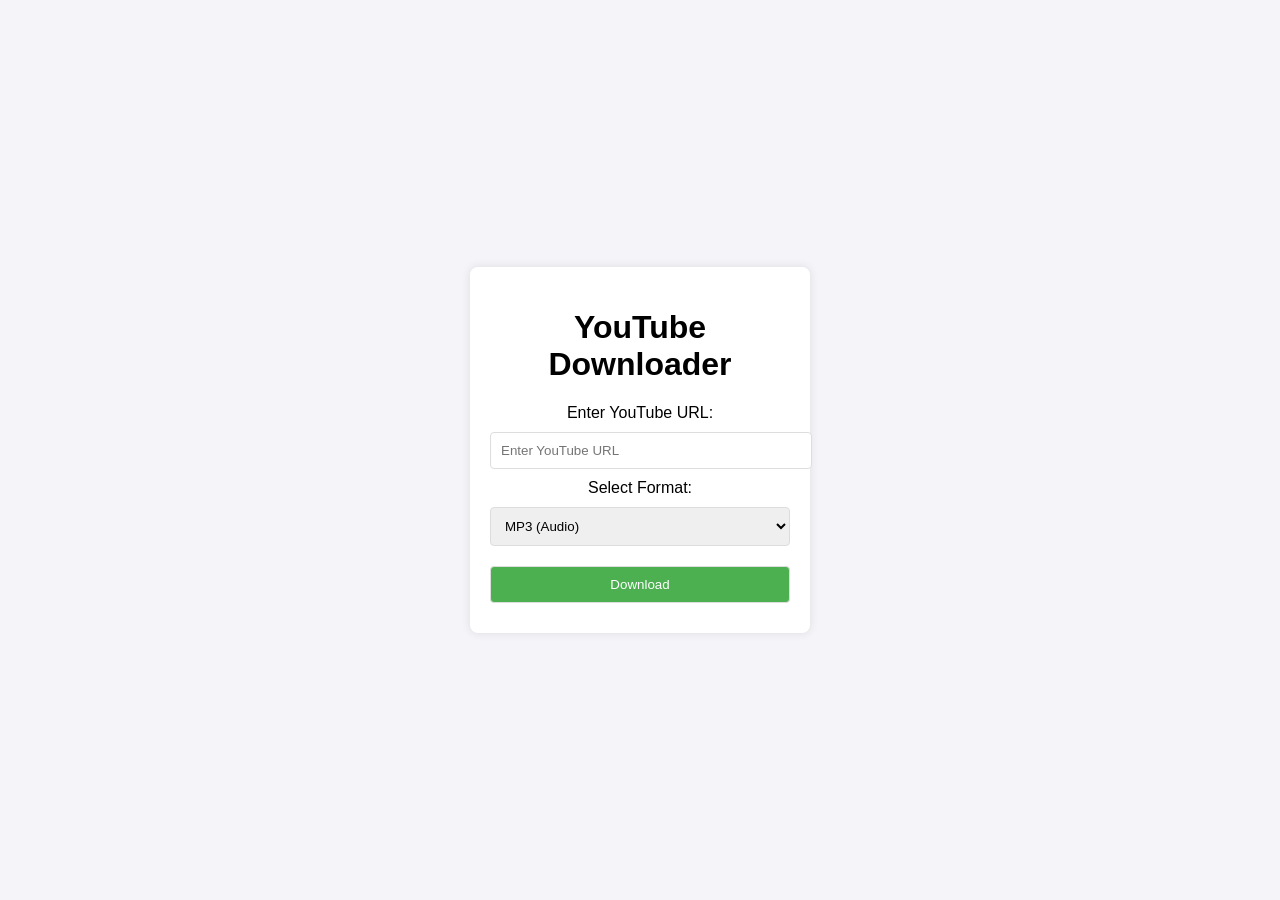
==== index.html @ 8ca3a50c "commit" ====
<!DOCTYPE html>
<html lang="en">
<head>
    <meta charset="UTF-8">
    <meta name="viewport" content="width=device-width, initial-scale=1.0">
    <title>YouTube Downloader</title>
    <link rel="stylesheet" href="styles.css">
</head>
<body>
    <div class="container">
        <h1>YouTube Downloader</h1>

        <!-- YouTube URL Input -->
        <label for="url">Enter YouTube URL:</label>
        <input type="text" id="url" placeholder="Enter YouTube URL" required>

        <!-- Format Selection -->
        <label for="format">Select Format:</label>
        <select id="format" onchange="toggleResolutionInput()">
            <option value="mp3">MP3 (Audio)</option>
            <option value="mp4">MP4 (Video)</option>
        </select>

        <!-- Resolution Selection -->
        <label for="resolution" id="resolutionLabel" style="display:none;">Select Resolution:</label>
        <select id="resolution" style="display:none;">
            <option value="720p">720p</option>
            <option value="1080p">1080p</option>
            <option value="360p">360p</option>
            <option value="144p">144p</option>
        </select>

        <button id="downloadButton" onclick="downloadContent()">Download</button>

        <div id="statusMessage"></div>
    </div>

    <script src="script.js"></script>
</body>
</html>
---- styles.css ----
body {
    font-family: Arial, sans-serif;
    background-color: #f4f4f9;
    display: flex;
    justify-content: center;
    align-items: center;
    height: 100vh;
    margin: 0;
}

.container {
    background-color: white;
    padding: 20px;
    box-shadow: 0 0 10px rgba(0, 0, 0, 0.1);
    border-radius: 8px;
    width: 300px;
    text-align: center;
}

input, select, button {
    width: 100%;
    padding: 10px;
    margin: 10px 0;
    border-radius: 4px;
    border: 1px solid #ddd;
}

button {
    background-color: #4CAF50;
    color: white;
    cursor: pointer;
}

button:disabled {
    background-color: #ccc;
}

button:hover {
    background-color: #45a049;
}
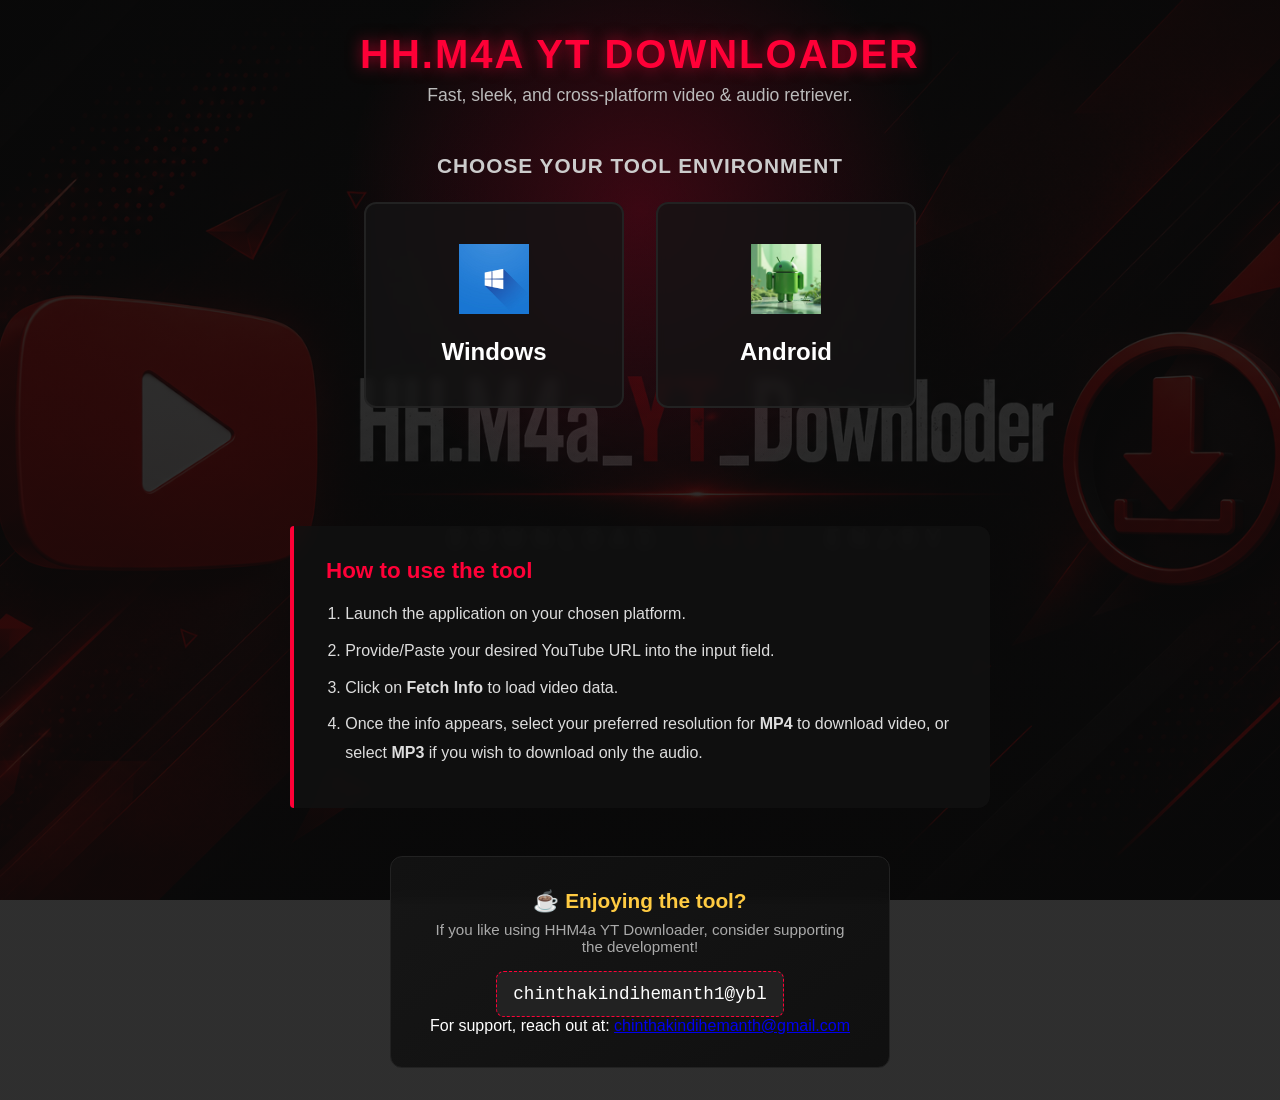
==== commit bd19f34d: "Added the Html for website to download the tool everyone" ====
--- a/index.html
+++ b/index.html
@@ -3,38 +3,297 @@
 <head>
     <meta charset="UTF-8">
     <meta name="viewport" content="width=device-width, initial-scale=1.0">
-    <title>YouTube Downloader</title>
-    <link rel="stylesheet" href="styles.css">
+    <title>HH.M4a YT Downloader</title>
+    <style>
+        /* Base Styling & Theme */
+        * {
+            margin: 0;
+            padding: 0;
+            box-sizing: border-box;
+            font-family: 'Segoe UI', Tahoma, Geneva, Verdana, sans-serif;
+        }
+
+        body {
+            /* Prioritizes your background image, blurs/darkens it slightly via linear-gradient for text readability */
+            background: linear-gradient(rgba(10, 10, 10, 0.85), rgba(10, 10, 10, 0.85)), url('background.jpg') no-repeat center center fixed;
+            background-size: cover;
+            color: #ffffff;
+            min-height: 100vh;
+            display: flex;
+            flex-direction: column;
+            align-items: center;
+            justify-content: flex-start;
+            overflow-x: hidden;
+            padding: 2rem 1rem;
+        }
+
+        /* Subtle animated red glow over your background image */
+        .bg-glow {
+            position: absolute;
+            top: -10%;
+            left: 50%;
+            transform: translateX(-50%);
+            width: 600px;
+            height: 600px;
+            background: radial-gradient(circle, rgba(255, 0, 55, 0.2) 0%, rgba(0,0,0,0) 70%);
+            z-index: -1;
+            pointer-events: none;
+        }
+
+        header {
+            text-align: center;
+            margin-bottom: 3rem;
+            animation: fadeInDown 1s ease-out;
+        }
+
+        header h1 {
+            font-size: 2.5rem;
+            color: #ff0037; /* Vibrant Red accent */
+            text-transform: uppercase;
+            letter-spacing: 2px;
+            margin-bottom: 0.5rem;
+            text-shadow: 0 0 15px rgba(255, 0, 55, 0.6);
+        }
+
+        header p {
+            color: #bbb;
+            font-size: 1.1rem;
+        }
+
+        /* Platform Selection Section */
+        .selector-container {
+            width: 100%;
+            max-width: 800px;
+            display: flex;
+            flex-direction: column;
+            align-items: center;
+            gap: 1.5rem;
+            margin-bottom: 3rem;
+            animation: fadeIn 1.2s ease-out;
+        }
+
+        .section-title {
+            font-size: 1.3rem;
+            text-transform: uppercase;
+            letter-spacing: 1px;
+            color: #ccc;
+        }
+
+        .cards-wrapper {
+            display: flex;
+            justify-content: center;
+            gap: 2rem;
+            width: 100%;
+            flex-wrap: wrap;
+        }
+
+        .platform-card {
+            background: rgba(20, 20, 20, 0.8); /* Semi-transparent black to let background peak through */
+            backdrop-filter: blur(5px); /* Modern glassmorphism look */
+            border: 2px solid #222;
+            border-radius: 12px;
+            width: 260px;
+            padding: 2.5rem 1.5rem;
+            text-align: center;
+            cursor: pointer;
+            transition: all 0.4s cubic-bezier(0.175, 0.885, 0.32, 1.275);
+            text-decoration: none;
+            display: flex;
+            flex-direction: column;
+            align-items: center;
+            justify-content: center;
+        }
+
+        /* Dynamic Motion Hover Effects */
+        .platform-card:hover {
+            transform: translateY(-10px);
+            border-color: #ff0037;
+            box-shadow: 0 10px 25px rgba(255, 0, 55, 0.4);
+            background: rgba(30, 30, 30, 0.9);
+        }
+
+        .platform-card img {
+            width: 70px;
+            height: 70px;
+            margin-bottom: 1.5rem;
+            object-fit: contain;
+            transition: transform 0.3s ease;
+        }
+
+        .platform-card:hover img {
+            transform: scale(1.1);
+        }
+
+        .platform-card span {
+            font-size: 1.5rem;
+            font-weight: bold;
+            color: #fff;
+        }
+
+        /* Live Download Status Message */
+        #status-message {
+            font-size: 1.2rem;
+            color: #00ff88;
+            font-weight: 600;
+            min-height: 30px;
+            text-align: center;
+            margin-top: 1rem;
+            opacity: 0;
+            transition: opacity 0.3s ease;
+        }
+
+        #status-message.show {
+            opacity: 1;
+            animation: pulse 1.5s infinite;
+        }
+
+        /* Info / How to use section */
+        .instructions-panel {
+            background: rgba(17, 17, 17, 0.85);
+            backdrop-filter: blur(5px);
+            border-left: 4px solid #ff0037;
+            border-radius: 4px 12px 12px 4px;
+            padding: 2rem;
+            max-width: 700px;
+            width: 100%;
+            margin-bottom: 3rem;
+            animation: fadeInUp 1.4s ease-out;
+        }
+
+        .instructions-panel h3 {
+            font-size: 1.4rem;
+            margin-bottom: 1rem;
+            color: #ff0037;
+        }
+
+        .instructions-panel ol {
+            padding-left: 1.2rem;
+            color: #ddd;
+            line-height: 1.8;
+        }
+
+        .instructions-panel li {
+            margin-bottom: 0.5rem;
+        }
+
+        /* Support / Buy Me A Coffee */
+        .coffee-section {
+            background: linear-gradient(145deg, rgba(20, 20, 20, 0.9), rgba(13, 13, 13, 0.9));
+            backdrop-filter: blur(5px);
+            border: 1px solid #222;
+            border-radius: 12px;
+            padding: 2rem;
+            text-align: center;
+            max-width: 500px;
+            width: 100%;
+            animation: fadeInUp 1.6s ease-out;
+        }
+
+        .coffee-section h4 {
+            font-size: 1.3rem;
+            color: #ffcb42; /* Coffee Gold */
+            margin-bottom: 0.5rem;
+        }
+
+        .coffee-section p {
+            color: #aaa;
+            font-size: 0.95rem;
+            margin-bottom: 1rem;
+        }
+
+        .upi-badge {
+            background: #222;
+            padding: 0.75rem 1rem;
+            border-radius: 8px;
+            font-family: monospace;
+            font-size: 1.1rem;
+            color: #fff;
+            display: inline-block;
+            border: 1px dashed #ff0037;
+            user-select: all;
+            cursor: pointer;
+        }
+
+        /* Animations */
+        @keyframes fadeInDown {
+            from { opacity: 0; transform: translateY(-20px); }
+            to { opacity: 1; transform: translateY(0); }
+        }
+        @keyframes fadeInUp {
+            from { opacity: 0; transform: translateY(20px); }
+            to { opacity: 1; transform: translateY(0); }
+        }
+        @keyframes fadeIn {
+            from { opacity: 0; }
+            to { opacity: 1; }
+        }
+        @keyframes pulse {
+            0% { transform: scale(1); }
+            50% { transform: scale(1.03); opacity: 0.8; }
+            100% { transform: scale(1); }
+        }
+    </style>
 </head>
 <body>
-    <div class="container">
-        <h1>YouTube Downloader</h1>
-
-        <!-- YouTube URL Input -->
-        <label for="url">Enter YouTube URL:</label>
-        <input type="text" id="url" placeholder="Enter YouTube URL" required>
-
-        <!-- Format Selection -->
-        <label for="format">Select Format:</label>
-        <select id="format" onchange="toggleResolutionInput()">
-            <option value="mp3">MP3 (Audio)</option>
-            <option value="mp4">MP4 (Video)</option>
-        </select>
-
-        <!-- Resolution Selection -->
-        <label for="resolution" id="resolutionLabel" style="display:none;">Select Resolution:</label>
-        <select id="resolution" style="display:none;">
-            <option value="720p">720p</option>
-            <option value="1080p">1080p</option>
-            <option value="360p">360p</option>
-            <option value="144p">144p</option>
-        </select>
-
-        <button id="downloadButton" onclick="downloadContent()">Download</button>
-
-        <div id="statusMessage"></div>
-    </div>
-
-    <script src="script.js"></script>
+
+    <div class="bg-glow"></div>
+
+    <header>
+        <h1>HH.M4a YT Downloader</h1>
+        <p>Fast, sleek, and cross-platform video & audio retriever.</p>
+    </header>
+
+    <main class="selector-container">
+        <h2 class="section-title">Choose your tool environment</h2>
+        
+        <div class="cards-wrapper">
+            <a href="HHm4a_YT_Downloader_setup.exe" class="platform-card" onclick="triggerDownload(event, 'Windows')">
+                <img src="windows_logo.png" alt="Windows Logo" id="win-logo">
+                <span>Windows</span>
+            </a>
+
+            <a href="HHM4a_YT_Downloader.apk" class="platform-card" onclick="triggerDownload(event, 'Android')">
+                <img src="android_logo.png" alt="Android Logo" id="android-logo">
+                <span>Android</span>
+            </a>
+        </div>
+
+        <div id="status-message"></div>
+    </main>
+
+    <section class="instructions-panel">
+        <h3>How to use the tool</h3>
+        <ol>
+            <li>Launch the application on your chosen platform.</li>
+            <li>Provide/Paste your desired YouTube URL into the input field.</li>
+            <li>Click on <strong>Fetch Info</strong> to load video data.</li>
+            <li>Once the info appears, select your preferred resolution for <strong>MP4</strong> to download video, or select <strong>MP3</strong> if you wish to download only the audio.</li>
+        </ol>
+    </section>
+
+    <footer class="coffee-section">
+        <h4>☕ Enjoying the tool?</h4>
+        <p>If you like using HHM4a YT Downloader, consider supporting the development!</p>
+        <div class="upi-badge" title="Click to select all">
+            chinthakindihemanth1@ybl
+        </div>
+        
+        <div class="support-mail">
+            <span>For support, reach out at:</span>
+            <a href="mailto:chinthakindihemanth@gmail.com">chinthakindihemanth@gmail.com</a>
+        </div>
+    </footer>
+
+    <script>
+        function triggerDownload(event, platform) {
+            const statusBox = document.getElementById('status-message');
+            statusBox.textContent = `The Tool started downloading for ${platform}...`;
+            statusBox.classList.add('show');
+
+            setTimeout(() => {
+                statusBox.classList.remove('show');
+            }, 4000);
+        }
+    </script>
 </body>
-</html>
+</html>
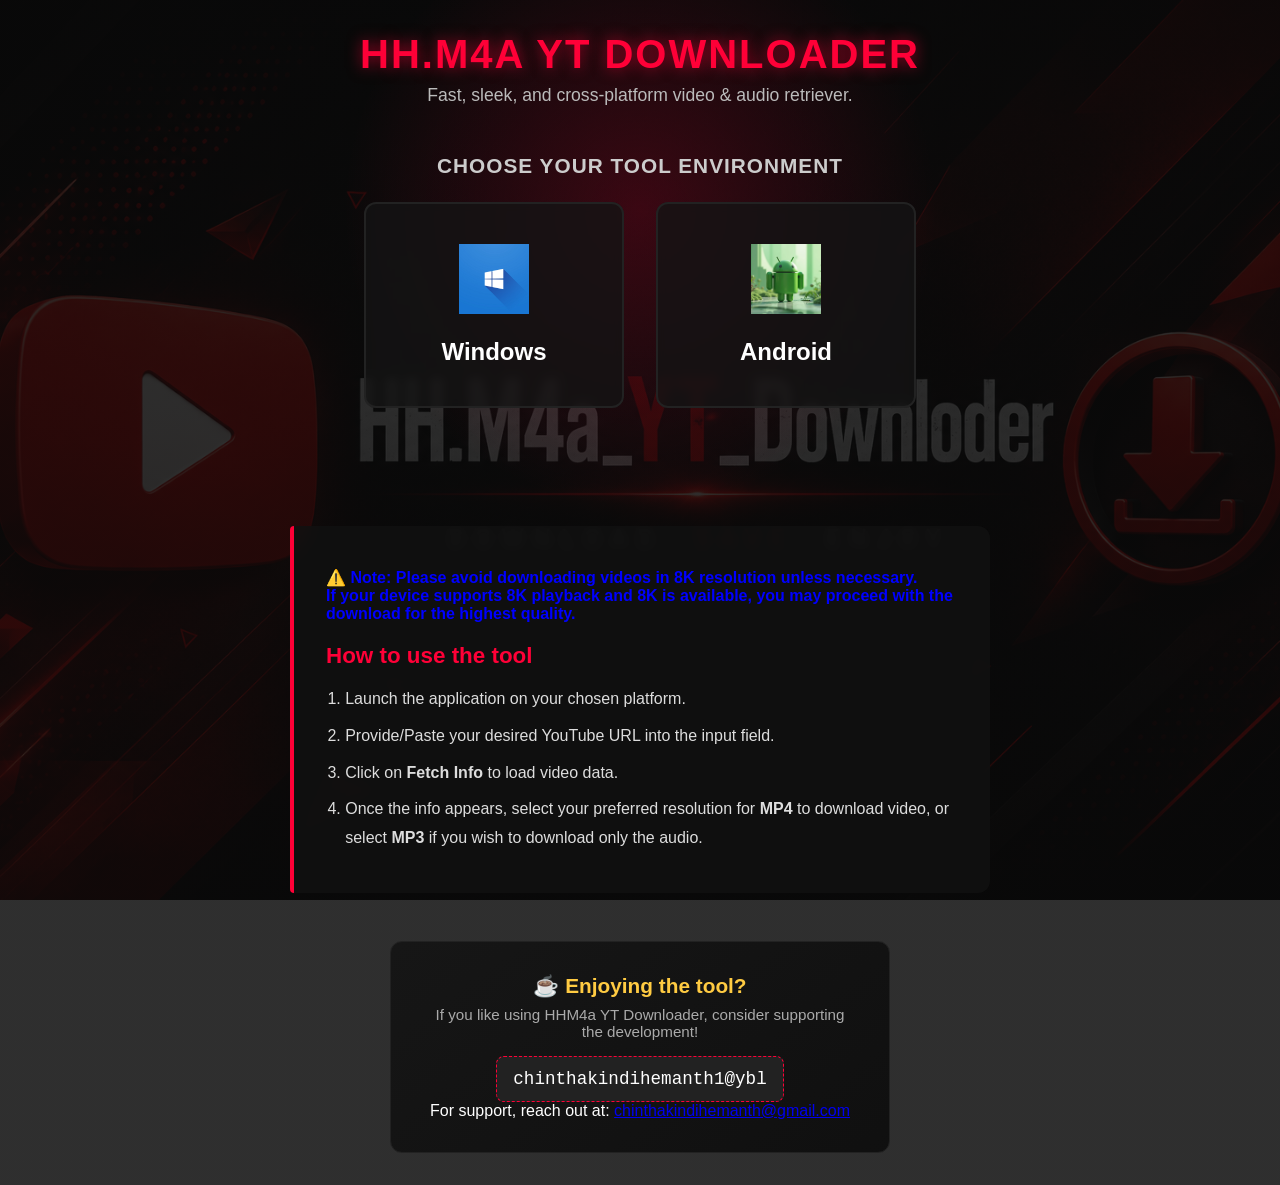
==== commit 79d88534: "Added the Html for website to download the tool everyone" ====
--- a/index.html
+++ b/index.html
@@ -247,29 +247,35 @@
         <h2 class="section-title">Choose your tool environment</h2>
         
         <div class="cards-wrapper">
-            <a href="HHm4a_YT_Downloader_setup.exe" class="platform-card" onclick="triggerDownload(event, 'Windows')">
-                <img src="windows_logo.png" alt="Windows Logo" id="win-logo">
-                <span>Windows</span>
-            </a>
-
-            <a href="HHM4a_YT_Downloader.apk" class="platform-card" onclick="triggerDownload(event, 'Android')">
-                <img src="android_logo.png" alt="Android Logo" id="android-logo">
-                <span>Android</span>
-            </a>
-        </div>
+    <a href="https://github.com/HemanthChinthakindi/youtube_download/releases/download/v1.0.0/HHm4a_YT_Downloader_setup.exe" class="platform-card" onclick="triggerDownload(event, 'Windows')">
+        <img src="windows_logo.png" alt="Windows Logo" id="win-logo">
+        <span>Windows</span>
+    </a>
+
+    <a href="https://github.com/HemanthChinthakindi/youtube_download/releases/download/v1.0.0/HHM4a_YT_Downloader.apk" class="platform-card" onclick="triggerDownload(event, 'Android')">
+        <img src="android_logo.png" alt="Android Logo" id="android-logo">
+        <span>Android</span>
+    </a>
+</div>
 
         <div id="status-message"></div>
     </main>
 
-    <section class="instructions-panel">
-        <h3>How to use the tool</h3>
-        <ol>
-            <li>Launch the application on your chosen platform.</li>
-            <li>Provide/Paste your desired YouTube URL into the input field.</li>
-            <li>Click on <strong>Fetch Info</strong> to load video data.</li>
-            <li>Once the info appears, select your preferred resolution for <strong>MP4</strong> to download video, or select <strong>MP3</strong> if you wish to download only the audio.</li>
-        </ol>
-    </section>
+<section class="instructions-panel">
+    <p style="color: blue; font-weight: bold; margin-top: 10px;">
+        ⚠️ Note: Please avoid downloading videos in 8K resolution unless necessary.<br>
+        If your device supports 8K playback and 8K is available, you may proceed with the download for the highest quality.
+    </p>
+
+    <h3 style="margin-top: 20px;">How to use the tool</h3>
+    <ol>
+        <li>Launch the application on your chosen platform.</li>
+        <li>Provide/Paste your desired YouTube URL into the input field.</li>
+        <li>Click on <strong>Fetch Info</strong> to load video data.</li>
+        <li>Once the info appears, select your preferred resolution for <strong>MP4</strong> to download video, or select <strong>MP3</strong> if you wish to download only the audio.</li>
+    </ol>
+</section>
+
 
     <footer class="coffee-section">
         <h4>☕ Enjoying the tool?</h4>
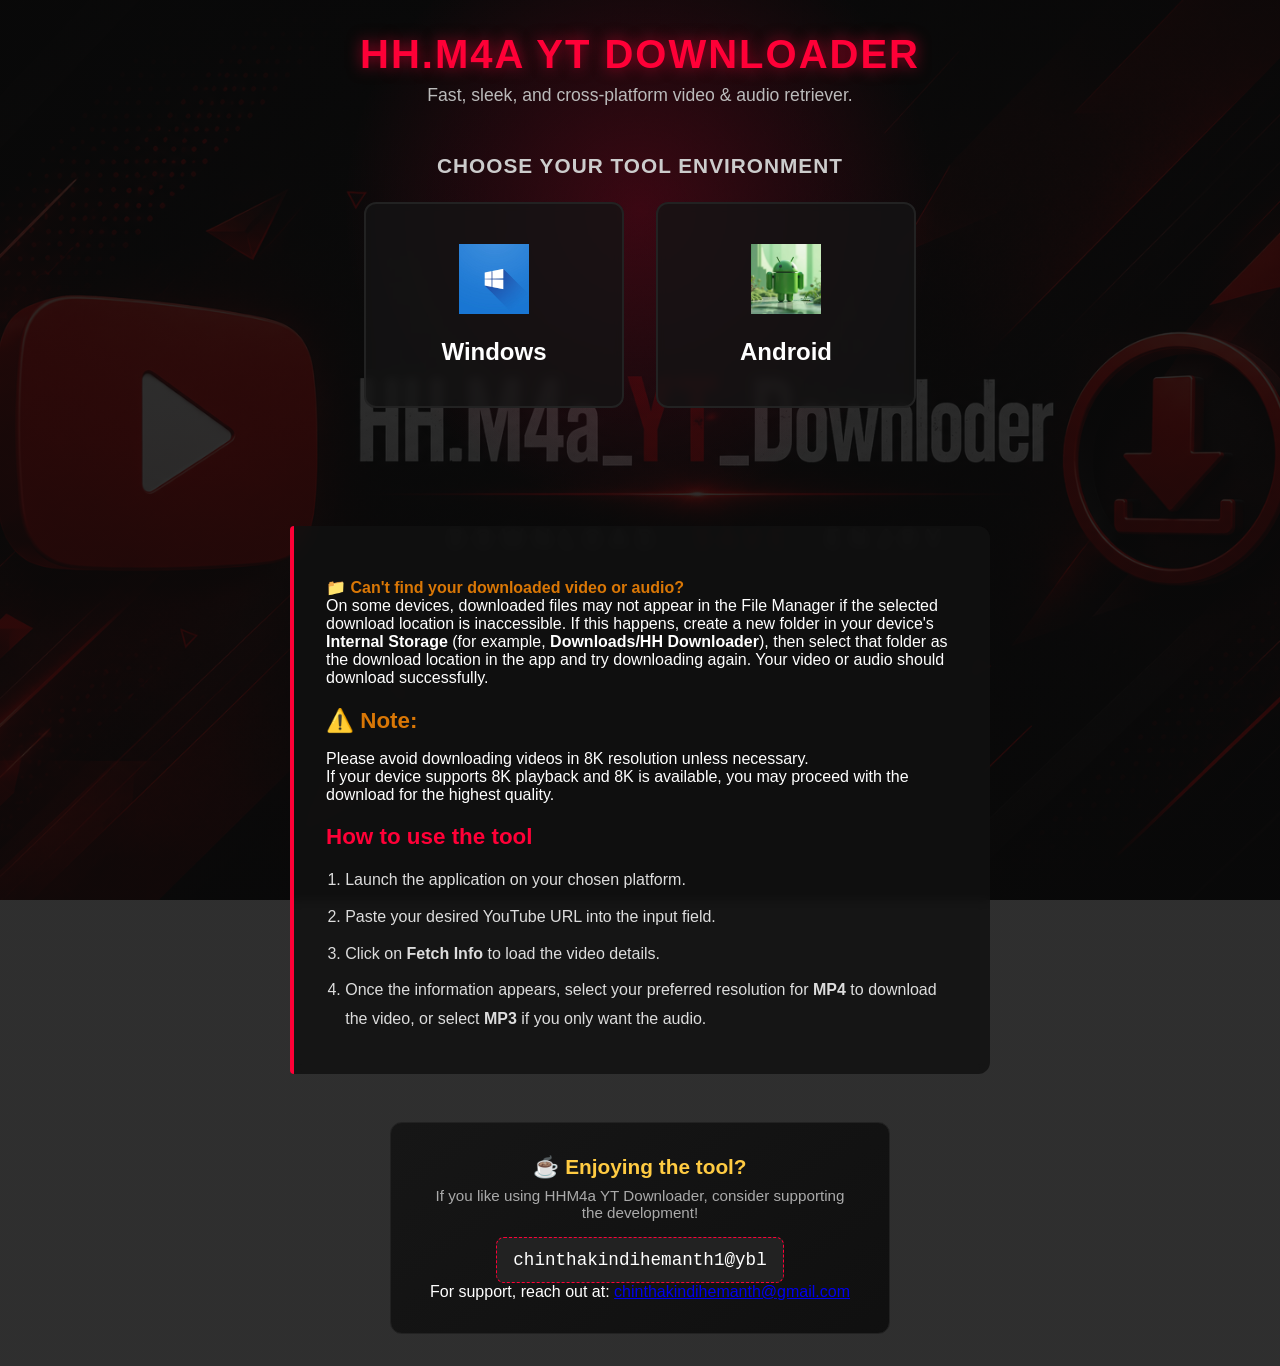
==== commit 265ac038: "Added the Html for website to download the tool everyone" ====
--- a/index.html
+++ b/index.html
@@ -261,21 +261,31 @@
         <div id="status-message"></div>
     </main>
 
-<section class="instructions-panel">
-    <p style="color: blue; font-weight: bold; margin-top: 10px;">
-        ⚠️ Note: Please avoid downloading videos in 8K resolution unless necessary.<br>
-        If your device supports 8K playback and 8K is available, you may proceed with the download for the highest quality.
-    </p>
-
-    <h3 style="margin-top: 20px;">How to use the tool</h3>
-    <ol>
-        <li>Launch the application on your chosen platform.</li>
-        <li>Provide/Paste your desired YouTube URL into the input field.</li>
-        <li>Click on <strong>Fetch Info</strong> to load video data.</li>
-        <li>Once the info appears, select your preferred resolution for <strong>MP4</strong> to download video, or select <strong>MP3</strong> if you wish to download only the audio.</li>
-    </ol>
-</section>
-
+    <section class="instructions-panel">
+        <p style="color: #d97706; font-weight: bold; margin-top: 20px;">
+            📁 Can't find your downloaded video or audio?
+        </p>
+        <p>
+            On some devices, downloaded files may not appear in the File Manager if the selected download location is inaccessible.
+            If this happens, create a new folder in your device's <strong>Internal Storage</strong> (for example, <strong>Downloads/HH Downloader</strong>), then select that folder as the download location in the app and try downloading again. Your video or audio should download successfully.
+        </p>
+
+        <h3 style="color: #d97706; font-weight: bold; margin-top: 20px;">
+            ⚠️ Note:
+        </h3>
+        <p>
+            Please avoid downloading videos in 8K resolution unless necessary.<br>
+            If your device supports 8K playback and 8K is available, you may proceed with the download for the highest quality.
+        </p>
+
+        <h3 style="margin-top: 20px;">How to use the tool</h3>
+        <ol>
+            <li>Launch the application on your chosen platform.</li>
+            <li>Paste your desired YouTube URL into the input field.</li>
+            <li>Click on <strong>Fetch Info</strong> to load the video details.</li>
+            <li>Once the information appears, select your preferred resolution for <strong>MP4</strong> to download the video, or select <strong>MP3</strong> if you only want the audio.</li>
+        </ol>
+    </section>
 
     <footer class="coffee-section">
         <h4>☕ Enjoying the tool?</h4>
